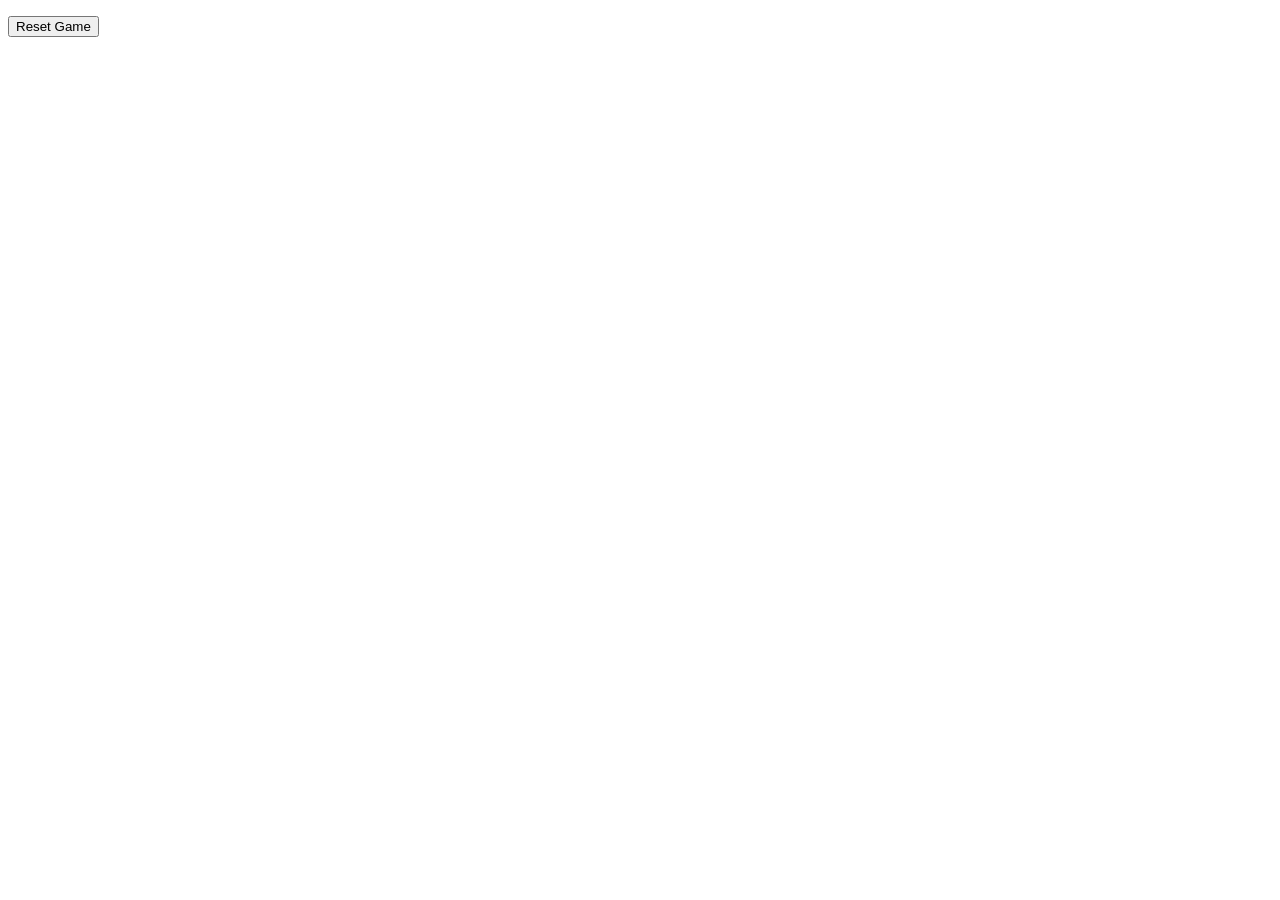
==== Tic_Tac_Toe/index.html @ b35e2edc "Add tic tac toe basic structure" ====
<!DOCTYPE html>
<html lang="en">
<head>
    <meta charset="UTF-8">
    <meta name="viewport" content="width=device-width, initial-scale=1.0">
    <title>Tic Tac Toe</title>
    <link rel="stylesheet" href="style.css">
</head>
<body>
    
    <div class="board"></div>
    <p class="status"></p>
    <button class="reset">Reset Game</button>

    <script src="script.js"></script>
</body>
</html>
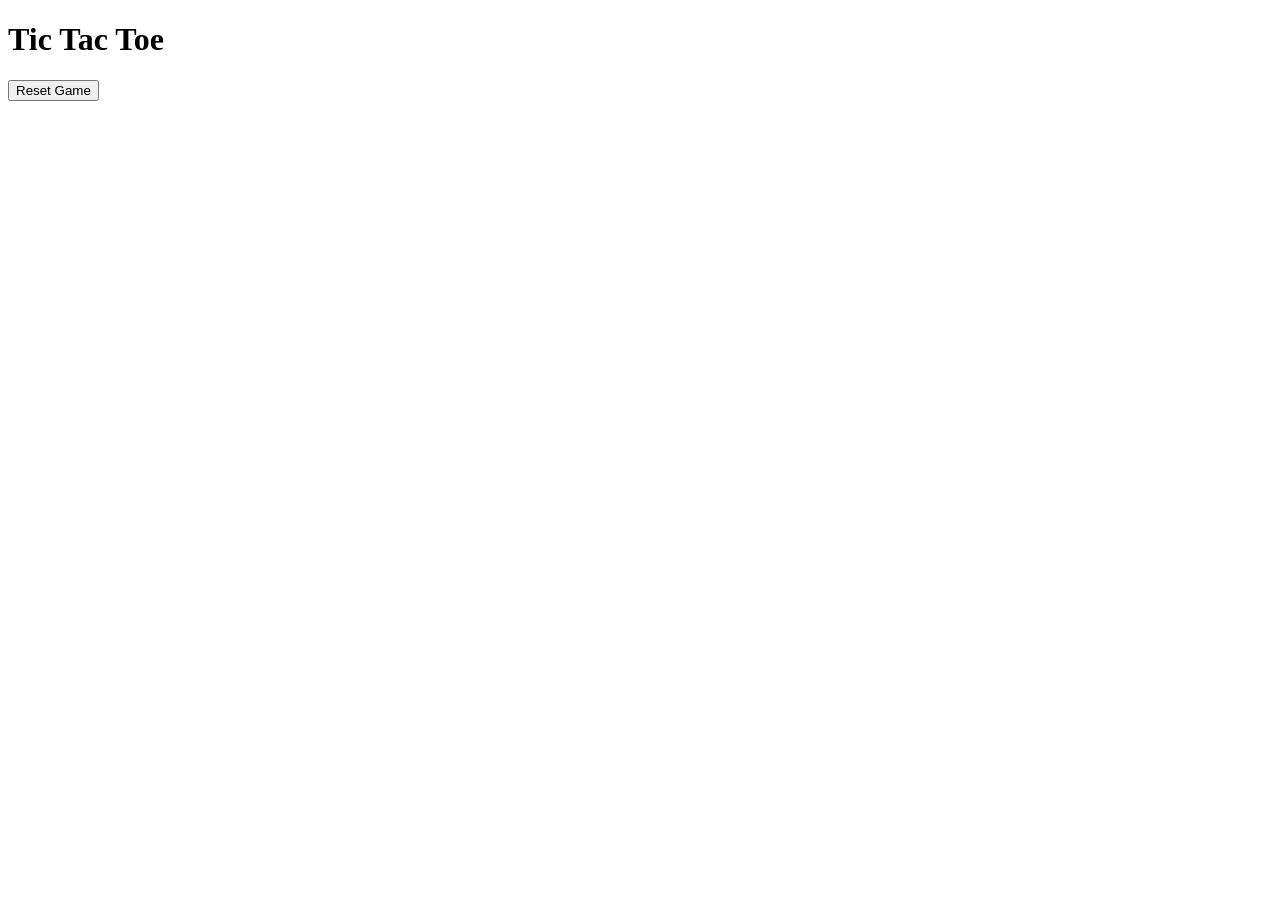
==== commit 2182925b: "Fix the static HTML structure" ====
--- a/Tic_Tac_Toe/index.html
+++ b/Tic_Tac_Toe/index.html
@@ -7,10 +7,15 @@
     <link rel="stylesheet" href="style.css">
 </head>
 <body>
-    
-    <div class="board"></div>
-    <p class="status"></p>
-    <button class="reset">Reset Game</button>
+    <div class="game-container">
+        <h1>Tic Tac Toe</h1>
+
+        <div class="board"></div>
+
+        <p class="status"></p>
+        
+        <button class="reset">Reset Game</button>
+    </div>
 
     <script src="script.js"></script>
 </body>
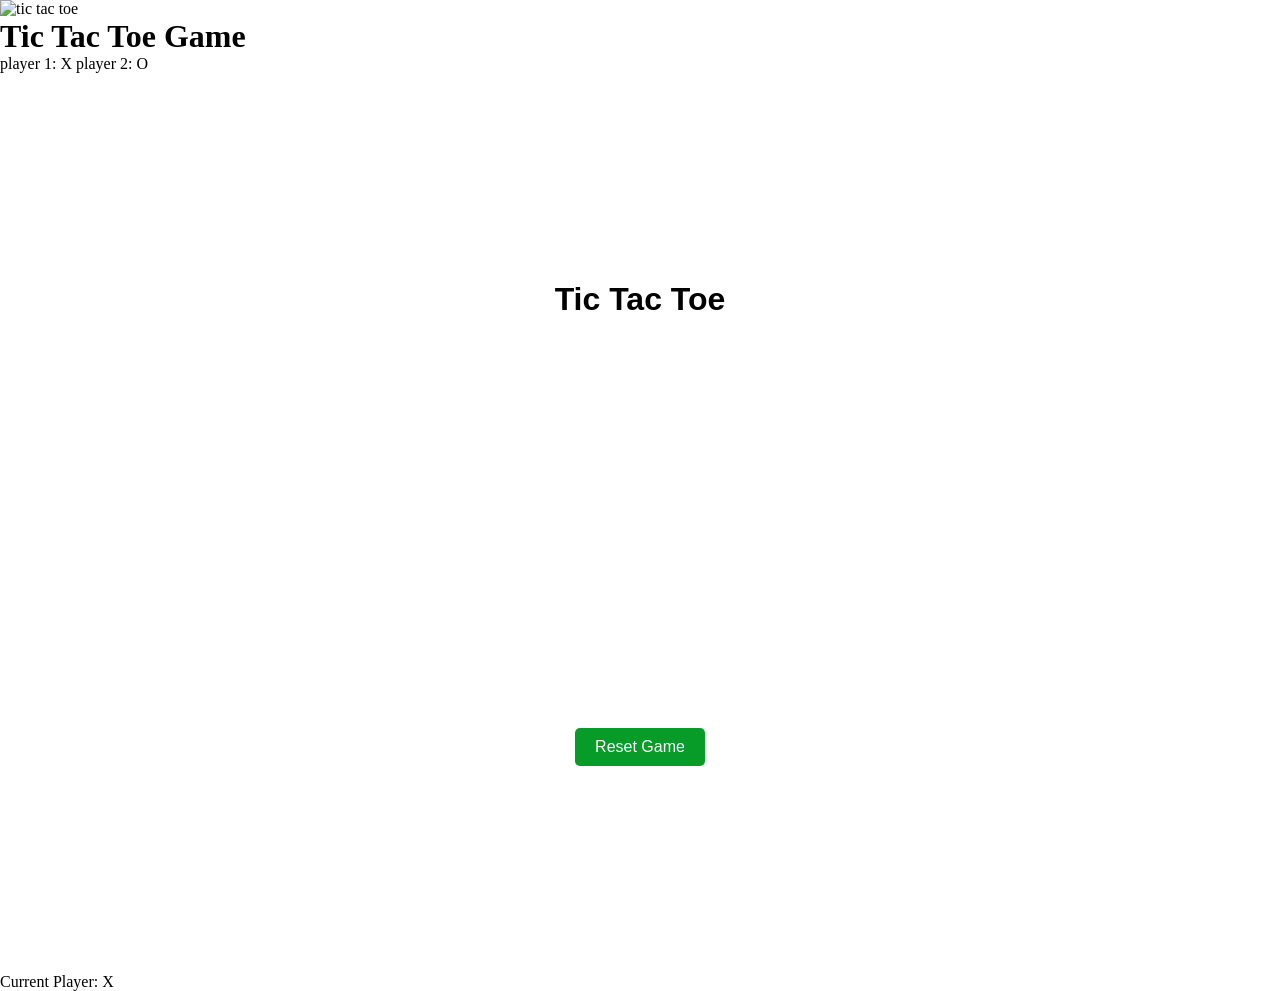
==== commit f20d7aee: "Add header to the UI design" ====
--- a/Tic_Tac_Toe/index.html
+++ b/Tic_Tac_Toe/index.html
@@ -7,16 +7,33 @@
     <link rel="stylesheet" href="style.css">
 </head>
 <body>
-    <div class="game-container">
-        <h1>Tic Tac Toe</h1>
-
-        <div class="board"></div>
-
-        <p class="status"></p>
-        
-        <button class="reset">Reset Game</button>
+    <div class="header">
+        <img src="image.png" alt="tic tac toe" width="60">
+        <h1>Tic Tac Toe Game</h1>
     </div>
 
+    <div class="display-container">
+
+        <div class="player">
+            player 1: <span class="player1">X</span>
+            player 2: <span class="player2">O</span>
+        </div>
+        
+        <div class="game-container">
+            <h1>Tic Tac Toe</h1>
+            
+            <div class="board"></div>
+            
+            <p class="status"></p>
+            
+            <button class="reset-btn">Reset Game</button>
+        </div>
+        
+        <div class="currentplayer">
+            Current Player: <span class="current-player">X</span>
+        </div>
+    </div>
+        
     <script src="script.js"></script>
 </body>
 </html>
--- a/Tic_Tac_Toe/style.css
+++ b/Tic_Tac_Toe/style.css
@@ -0,0 +1,43 @@
+* {
+    margin: 0;
+    padding: 0;
+    box-sizing: border-box;
+}
+
+.game-container {
+    display: flex;
+    flex-direction: column;
+    align-items: center;
+    justify-content: center;
+    height: 100vh;
+    font-family: Arial, sans-serif;
+}
+
+.board {
+    display: grid;
+    grid-template-columns: repeat(3, 120px);
+    grid-template-rows: repeat(3, 120px);
+    gap: 5px;
+    margin: 20px auto;
+}
+
+.cell {
+    display: flex;
+    align-items: center;
+    justify-content: center;
+    font-size: 3rem;
+    font-weight: bold;
+    background-color: #c02121;
+    border: 1px solid #c06c6c;
+    cursor: pointer;
+}
+
+.reset-btn{
+    padding: 10px 20px;
+    font-size: 1rem;
+    cursor: pointer;
+    background-color: #069c27;
+    color: white;
+    border: none;
+    border-radius: 5px;
+}
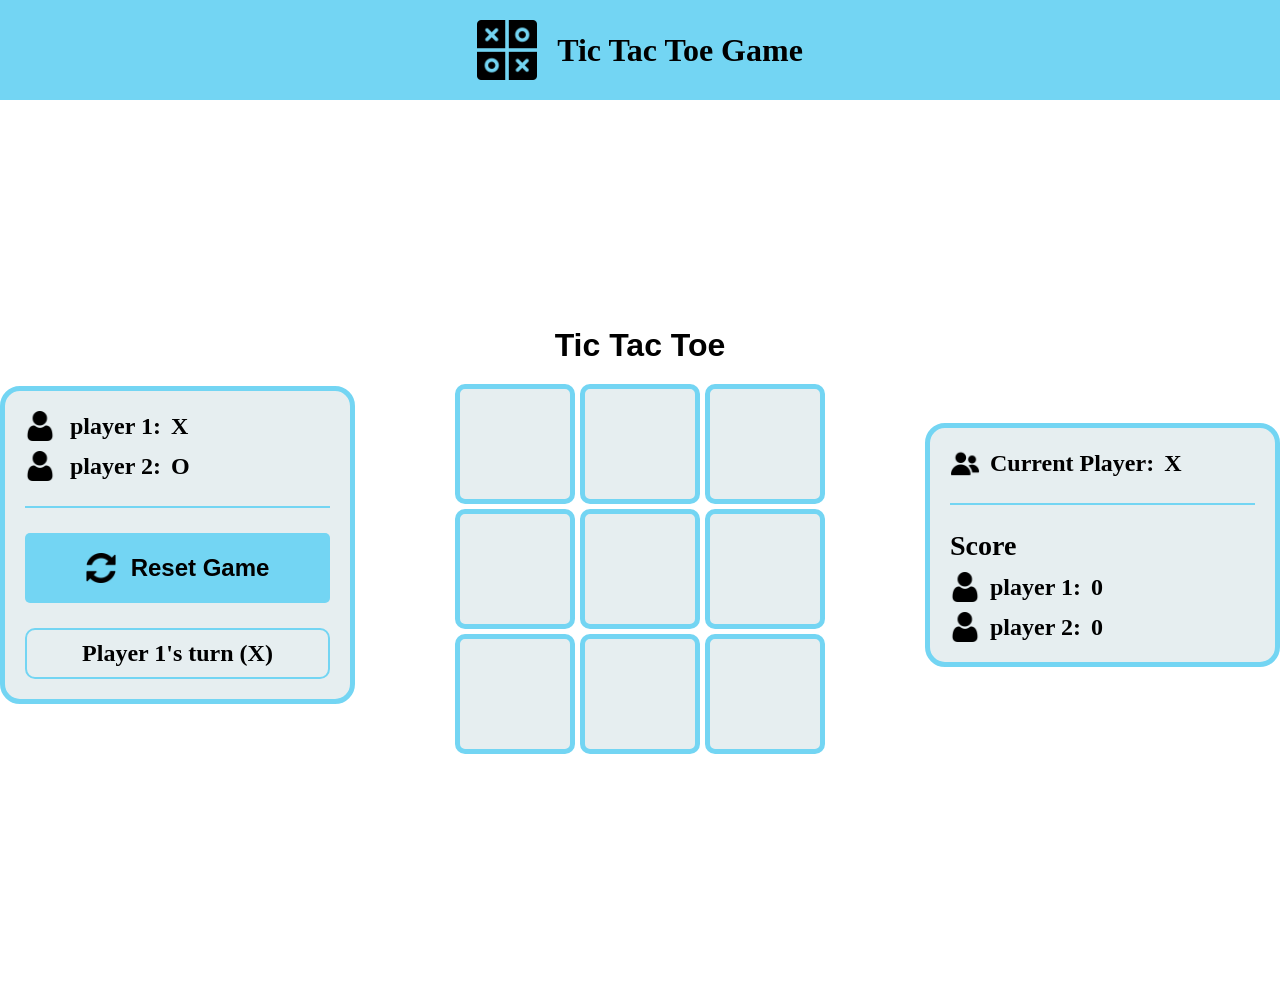
==== commit b440f96f: "Add reset button feature and update UI design" ====
--- a/Tic_Tac_Toe/index.html
+++ b/Tic_Tac_Toe/index.html
@@ -8,29 +8,67 @@
 </head>
 <body>
     <div class="header">
-        <img src="image.png" alt="tic tac toe" width="60">
+        <img src="./images/image.png" alt="tic tac toe" width="60">
         <h1>Tic Tac Toe Game</h1>
     </div>
+
+    <dialog>
+        <form method="dialog" id="player-form">
+            <h2>Enter Player Names</h2>
+            <label for="player1">Player 1:</label>
+            <input type="text" id="player1" name="player1" required>
+            <br>
+            <label for="player2">Player 2:</label>
+            <input type="text" id="player2" name="player2" required>
+            <br>
+            <button type="submit">Start Game</button>
+        </form>
+    </dialog>
 
     <div class="display-container">
 
         <div class="player">
-            player 1: <span class="player1">X</span>
-            player 2: <span class="player2">O</span>
+            <div>
+                <img src="./images/user.png" alt="user1" width="30">
+                player 1: <span class="player1">X</span>
+            </div>
+            <div>
+                <img src="./images/user.png" alt="user2" width="30">
+                player 2: <span class="player2">O</span>
+            </div>
+
+            <hr>
+
+            <button class="reset-btn">
+                <img src="./images/reset.png" alt="" width="30">
+                Reset Game
+            </button>
+
+            <span class="status"></span>
         </div>
         
         <div class="game-container">
             <h1>Tic Tac Toe</h1>
             
             <div class="board"></div>
-            
-            <p class="status"></p>
-            
-            <button class="reset-btn">Reset Game</button>
         </div>
         
-        <div class="currentplayer">
-            Current Player: <span class="current-player">X</span>
+        <div class="current-player">
+            <div>
+                <img src="./images/current_user.png" alt="" width="30">
+                Current Player: <span class="current-player-tag">X</span>
+            </div>
+
+            <hr>
+            <h3>Score</h3>
+            <div>
+                <img src="./images/user.png" alt="user1" width="30">
+                player 1: <span class="player1-score">0</span>
+            </div>
+            <div>
+                <img src="./images/user.png" alt="user2" width="30">
+                player 2: <span class="player2-score">0</span>
+            </div>
         </div>
     </div>
         
--- a/Tic_Tac_Toe/style.css
+++ b/Tic_Tac_Toe/style.css
@@ -2,6 +2,65 @@
     margin: 0;
     padding: 0;
     box-sizing: border-box;
+}
+
+.player, .current-player {
+    display: flex;
+    flex-direction: column;
+    gap: 10px;
+    font-size: 1.5rem;
+    font-weight: bold;
+    margin-bottom: 10px;
+    background-color: #e6eef0;
+    width: 400px;
+    /* height: 350px; */
+    border-radius: 20px;
+    border: 5px solid #73d5f3;
+    padding: 20px;
+}
+
+.player img {
+    margin-right: 5px;
+}
+
+.player div, .current-player div {
+    display: flex;
+    align-items: center;
+    gap: 10px;
+}
+
+hr {
+    border: none;
+    border-top: 2px solid #73d5f3;
+    margin: 15px 0;
+}
+
+span.status {
+    text-align: center;
+    border: 2px solid #73d5f3;
+    border-radius: 10px;
+    padding: 10px;
+}
+
+.header {
+    display: flex;
+    /* text-align: center; */
+    /* margin: 20px 0; */
+    background-color: #73d5f3;
+    padding: 20px;
+    gap: 20px;
+    align-items: center;
+    justify-content: center;
+
+}
+
+.display-container {
+    display: flex;
+    /* flex-direction: column; */
+    align-items: center;
+    justify-content: center;
+    gap: 100px;
+    /* margin-bottom: 20px; */
 }
 
 .game-container {
@@ -27,17 +86,32 @@
     justify-content: center;
     font-size: 3rem;
     font-weight: bold;
-    background-color: #c02121;
-    border: 1px solid #c06c6c;
+    background-color: #e6eef0;
+    border-radius: 10px;
+    border: 5px solid #73d5f3;
     cursor: pointer;
 }
 
+.cell:hover {
+    background-color: #d6dada;
+}
+
 .reset-btn{
-    padding: 10px 20px;
-    font-size: 1rem;
+    padding: 20px 30px;
+    font-size: 1.5rem;
+    font-weight: bold;
     cursor: pointer;
-    background-color: #069c27;
-    color: white;
+    background-color: #73d5f3;
+    color: black;
     border: none;
     border-radius: 5px;
+    display: flex;
+    align-items: center;
+    justify-content: center;
+    gap: 10px;
+    margin-bottom: 15px;
+}
+
+.reset-btn:hover {
+    background-color: #5aa0c1;
 }
